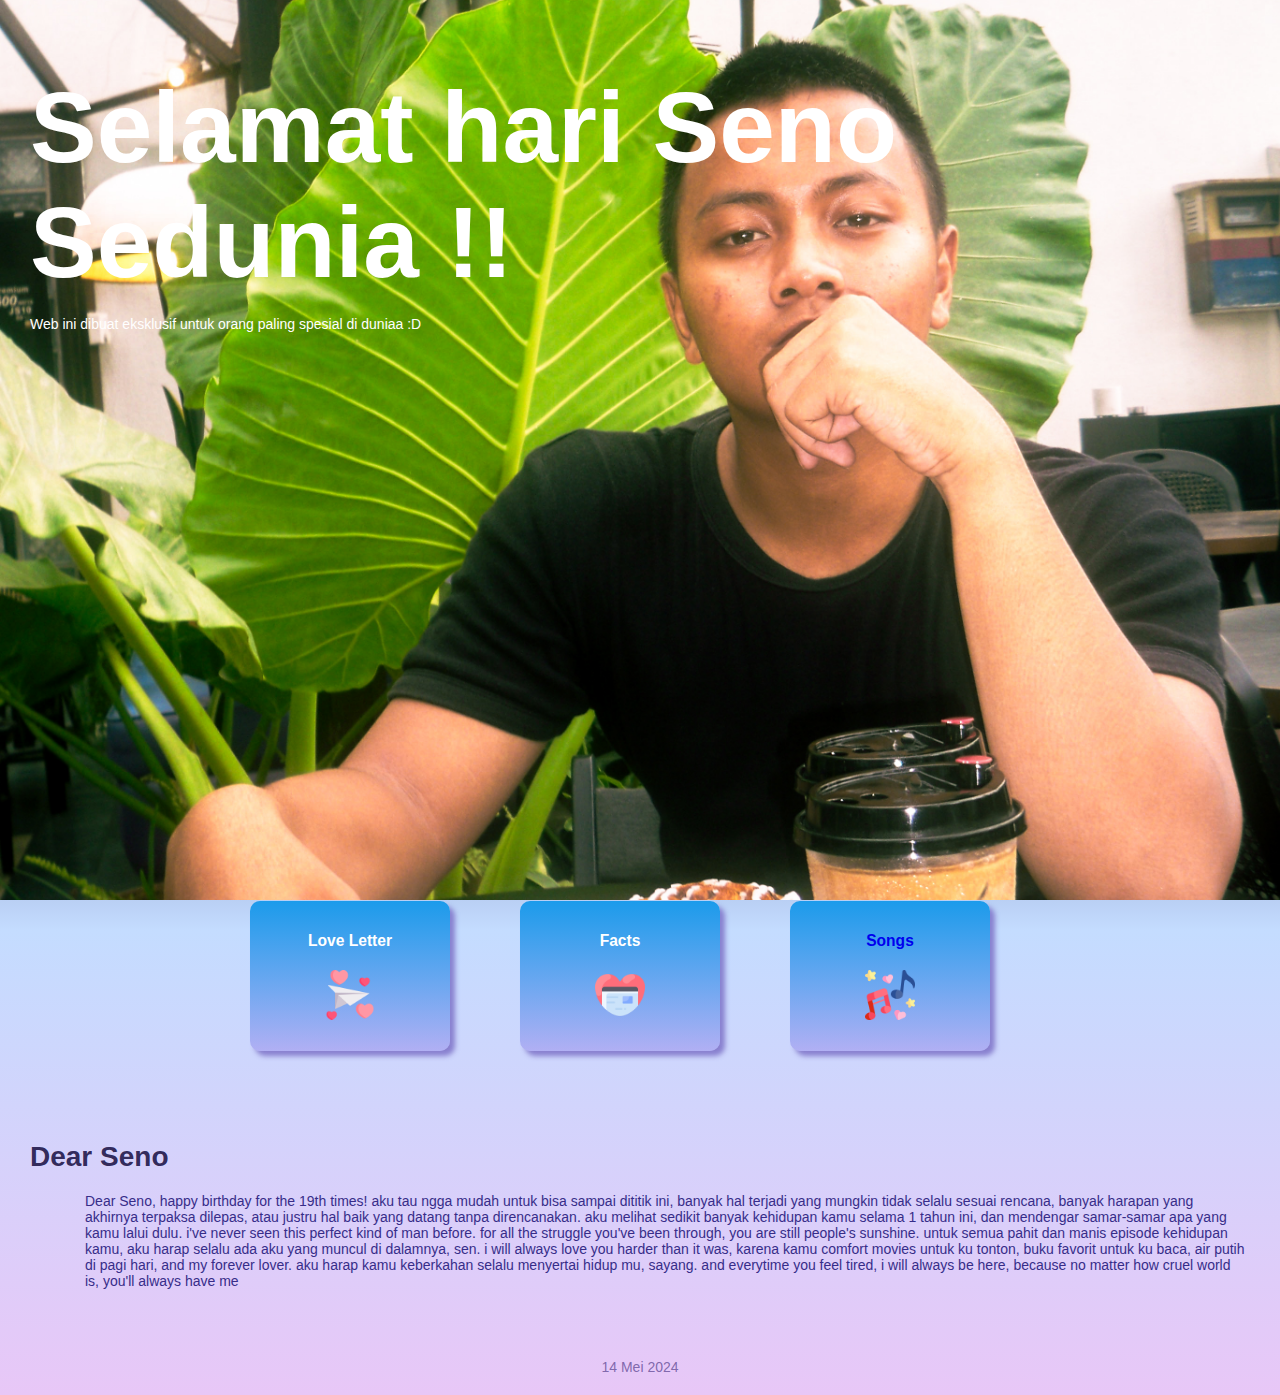
==== index.html @ 74aee0d5 "Update and rename open.html to index.html" ====
<!DOCTYPE html>
<html lang="en">

<head>
  <meta charset="UTF-8" />
  <meta name="viewport" content="width=device-width, initial-scale=1.0" />
  <link rel="stylesheet" href="style.css" />
  <title>Happy Birthday <3 </title>
</head>

<body>
  <div class="">
    <header>
      <div class="header">
        <div class="slider">
          <div class="slide slide1">
            <div class="slide-text">
              <h1>Selamat hari Seno Sedunia !!</h1> <br>
              <p>Web ini dibuat eksklusif untuk orang paling spesial di duniaa :D </p>

            </div>
          </div>
          <div class="slide slide2">
            <div class="slide-text">
              <h1>Selamat hari Seno Sedunia !!</h1> <br>
              <p>Web ini dibuat eksklusif untuk orang paling spesial di duniaa :D </p>
            </div>
          </div>
          <div class="slide slide3">
            <div class="slide-text">
              <h1>Selamat hari Seno Sedunia !!</h1> <br>
              <p>Web ini dibuat eksklusif untuk orang paling spesial di duniaa :D </p>
            </div>
          </div>
        </div>
    </header>

    <content>
      <div class="content">
        <h1> Here is Some content you should check it</h1>
        <div class="boxes">

          <button class="button-box" type="button" onclick="switchview('love-letter')">
              <h3>Love Letter</h3>
              <div class="box-img">
                <img src="image/love-letter.png" alt="">
              </div>
          </button class="button-box">

          <button class="button-box" type="button" onclick="switchview('facts')">
              <h3>Facts</h3>
              <div class="box-img">
                <img src="image/heart.png" alt="">
              </div>
          </button class="button-box">

          <button class="button-box" type="button" >
            <a style="text-decoration: none;" href="https://open.spotify.com/playlist/29CxIZwGL0EzfY0QDsm7EZ?si=LVJ9gl_3TVmcMfGHWo7x1w&pi=hOeW1r69Ruipi">
              <h3>Songs</h3>
              <div class="box-img">
                <img src="image/music-note.png" alt="">
              </div>
            </a>
          </button class="button-box">
          
        </div>

        <div class="section" style="display: none;" id="love-letter">
          <h1>view words for Seno</h1>
          <div class="love-letter">
            <p> kamu tau? klaim bahwa bahasa indonesia itu miskin ada benarnya juga. karena untuk mendefinisikan rasa aman nyaman, disayang, dan tidak pernah mau beranjak pergi terinyata bisa disederhana kan menjadi: bersama mu. <br>
              karena sampai kapan pun, kamu adalah langit yang kucintai cerahnya, mendungnya, hujannya, badainya, senjanya, pelanginya, dan segala yang ada pada dirimu. wajar saja jika aku mengagumi mu, jika disaat tuhan ingin menjelaskan apa arti keindahan, ia menciptakan kamu. <br><br>  
              
              Aku ingat saat  pertama kali kita saling terikat, kamu menyenangkan, suara kamu juga menenangkan, entah darimana itu kamu dapatkan. Sen, kalau kamu adalah hujan badai yang penuh gemuruh, aku adalah orang yang tidak memilih berteduh.
              dan tanpa kamu sadari, kamu adalah tokoh termanis dan terpenting dalam fase hidupku saat ini. aku harap akan ada kabar baik dimasa depan tentang kamu dan aku.
            </p>
          </div>
        </div>


        <div class="section" style="display: none;" id="facts">
          <h1>Some fact</h1>
          <div class="love-letter">
              <p>Kamu tau? ketika seseorang jatuh cinta, mereka cenderung meniru perilaku atau ekspresi wajah pasangan mereka, bahkan tanpa disadari. Ini disebut sebagai "mimikri emosional" dan dapat memperkuat ikatan antara pasangan.</p> <br>
              <p>Kamu tau? saat kita berpelukan dengan seseorang yang kita cintai, otak kita melepaskan hormon oksitosin, yang dapat meningkatkan perasaan kebahagiaan, keintiman, dan koneksi emosional.</p> <br>
              <p>Kamu tau? kenapa jawa tengah disingkat jadi jateng? karena kalau ganteng itu kamu. makanya kalo dibilang ganteng gausah ngeyel.</p> <br>
              <p>kamu tau? jika semua orang melihat hal yang sama dengan apa yang aku lihat, mereka tidak akan bisa berhenti mengagumi mu.</p> <br>
              <p>Kamu tau? jantung kita memompa 2000 galon darah setiap harinya, itu setara dengan jumlah bahan bakar yang dibutuhkan untuk berkelana dari bumi menuju bulan, dan kembali lagi. "i love you to the moon and back" berarti aku mencintaimu setiap jantungku berdetak, dan itu setiap hari sampai detaknya berhenti</p>
              <p></p>
          </div>
        </div>


        <h1 style="margin-top: 60px;">Dear Seno</h1>
        <div class="note">
          <p>Dear Seno, happy birthday for the 19th times! aku tau ngga mudah untuk bisa sampai dititik ini, banyak hal terjadi yang mungkin tidak selalu sesuai rencana, banyak harapan yang akhirnya terpaksa dilepas, atau justru hal baik yang datang tanpa direncanakan.
            aku melihat sedikit banyak kehidupan kamu selama 1 tahun ini, dan mendengar samar-samar apa yang kamu lalui dulu. i've never seen this perfect kind of man before. for all the struggle you've been through, you are still people's sunshine.
            untuk semua pahit dan manis episode kehidupan kamu, aku harap selalu ada aku yang muncul di dalamnya, sen. i will always love you harder than it was, karena kamu comfort movies untuk ku tonton, buku favorit untuk ku baca, air putih di pagi hari, and my forever lover.
            aku harap kamu keberkahan selalu menyertai hidup mu, sayang. and everytime you feel tired, i will always be here, because no matter how cruel world is, you'll always have me
          </p>
        </div>


      </div>
    </content>
  </div>

  <div class="footer">
    <p>14 Mei 2024</p>
  </div>


  <script src="js.js"></script>
</body>

</html>
---- style.css ----
* {
    margin: 0;
    padding: 0;
    box-sizing: border-box;
}

@media only screen and (max-width: 600px) {

    /* CSS yang akan diterapkan ketika lebar layar kurang dari 600px */
    body {
        font-size: 14px;
        font-family: Arial, Helvetica, sans-serif;
    }
}

body {
    font-size: 14px;
    font-family: Arial, Helvetica, sans-serif;
    background: linear-gradient(#635898, #1d1654, #c4dcff, #e8c7f7) no-repeat;
}

.container {
    width: 100%;
    /* 90% lebar viewport */
    max-width: 1200px;
    /* Maksimum 1200px lebar */
    display: flex;
    flex-wrap: wrap;
}

.image {
    width: 100%;
    /* Gambar mengambil 100% lebar parent element */
    height: auto;
    /* Tinggi gambar disesuaikan sesuai dengan rasio aspek */
}


/* ================================================= */
/* =================== HEADER ====================== */
/* ================================================= */


.slider {
    height: 100vh;
    width: 100%;
    overflow: hidden;
    position: relative;
}

.slide {
    position: absolute;
    height: 100%;
    width: 100%;
    top: 0;
    left: 0;
    background-size: cover;
    background-position: center;
    animation: slideShow 30s linear infinite;
}

.slide1 {
    background-image: url('image/100_5997.jpg');
    animation-delay: 10s;
    display: flex;
    flex-direction: row;
    align-items: center;
    justify-content: center;
}

.slide2 {
    background-image: url('image/100_6001.jpg');
    animation-delay: 10s;
    display: flex;
    flex-direction: column;
    align-items: center;
    justify-content: center;
}

.slide3 {
    background-image: url('image/20231029_165323.jpg');
    animation-delay: 10s;
    display: flex;
    flex-direction: column;
    align-items: center;
    justify-content: center;
}

.slide3 {
    background-image: url('image/20230828_164335.jpg');
    animation-delay: 10s;
    display: flex;
    flex-direction: column;
    align-items: center;
    justify-content: center;
}

.slide3 {
    background-image: url('image/20231102_201058.jpg');
    animation-delay: 10s;
    display: flex;
    flex-direction: column;
    align-items: center;
    justify-content: center;
}


@keyframes slideShow {
    0% {
        left: 100%;
    }

    8% {
        left: 0%;
    }

    17% {
        left: 0%;
    }

    25% {
        left: -100%;
    }

    33% {
        left: -100%;
    }

    42% {
        left: -200%;
    }

    50% {
        left: -200%;
    }

    58% {
        left: -300%;
    }

    67% {
        left: -300%;
    }

    75% {
        left: -400%;
    }

    83% {
        left: -400%;
    }

    92% {
        left: -500%;
    }

    100% {
        left: -500%;
    }
}

.slide-text {
    margin-left: 30px;
    max-width: 900px;
    color: white;
    text-shadow: 5px 5px 5px 0px black;
}

.slide-text h1 {
    margin-top: 70px;
    font-size: 100px;
}


.header {
    margin: 0px;
    padding: 0px;
    box-sizing: border-box;
    width: 100%;
    height: 729px;
    background-image: url("image/100_6060.JPG");
    /* background-image: url("image/100_6058.JPG");
    border-image-repeat: none;
    background-size: cover; */
}


/* ================================================= */
/* =================== CONTENT ===================== */
/* ================================================= */

.content {
    margin-top: 100px;
    margin-left: 30px;
}

.content h1{
    color: #2e2657fc;
}

.boxes {
    margin-top: 40px;
    display: flex;
    flex-direction: row ;
    justify-content: center;
    align-items: center;
}

.box {
    margin-right: 70px;
    margin-bottom: 30px;
    padding: 15px;
    border: 0px;
    width: 200px;
    height: 150px;
    border-radius: 10px;
    background: linear-gradient(#1c9beb, #755de052) no-repeat;
    box-shadow: 5px 5px 5px 0px #8379cbec;
    float: right;
    color: white;
    cursor: pointer;
    transition: 500ms;
}

.button-box{
    margin-right: 70px;
    margin-bottom: 30px;
    padding: 15px;
    border: 0px;
    width: 200px;   
    height: 150px;
    border-radius: 10px;
    background: linear-gradient(#1c9beb, #755de052) no-repeat;
    box-shadow: 5px 5px 5px 0px #8379cbec;
    float: right;
    color: white;
    cursor: pointer;
    transition: 500ms;
}

.box:hover {
    background: linear-gradient(#1675af, #5f4cb652) no-repeat;
    box-shadow: 10px 10px 10px 0px #1d16549a;
    width: 210px;
    height: 160px;
    padding: 20px;
}

.button-box:hover {
    background: linear-gradient(#1675af, #5f4cb652) no-repeat;
    box-shadow: 10px 10px 10px 0px #1d16549a;
    width: 210px;
    height: 160px;
    padding: 20px;
}

a:visited{
    color: white;
}

a:active{
    color: white;
}

.box-img {
    margin-top: 20px;
    display: flex;
    justify-content: center;
    align-items: center;
}

.box-img img {
    width: 50px;
    height: 50px;
}

.note{
    margin-left: 35px;
    margin-bottom: 50px;
    padding: 20px;
    max-width: 1200px;
    box-sizing: border-box;
    border: 0px;
    border-radius: 20px;
    width: fit-content;
    height: fit-content;
    /* background: repeating-linear-gradient( #e8c7f7, #1c9beb); */
    color: #372d89;
}

.section{
    margin-top: 40px;
    max-width: 900px;
    height: 100%;
    width: fit-content;
    display: flex;
    justify-content: center;
    align-items: center;
    flex-direction: column;
    border: 0px;
    border-radius: 20px;
    /* background: linear-gradient(#63589841,#c4dcff, #e8c7f763); */
    color: #372d89;
    transition: 800ms;
}

.love-letter{
    margin-left: 35px;
    padding: 20px;
    max-width: 1200px;
    box-sizing: border-box;
    border: 0px;
    border-radius: 20px;
    width: fit-content;
    height: fit-content;
    /* background: repeating-linear-gradient( #e8c7f7, #1c9beb); */
    color: #372d89;
}

.footer{
    margin-bottom: 20px;
    display: flex;
    flex-direction: column;
    justify-content: center;
    align-items: center;
    color: #664f99ce;
}
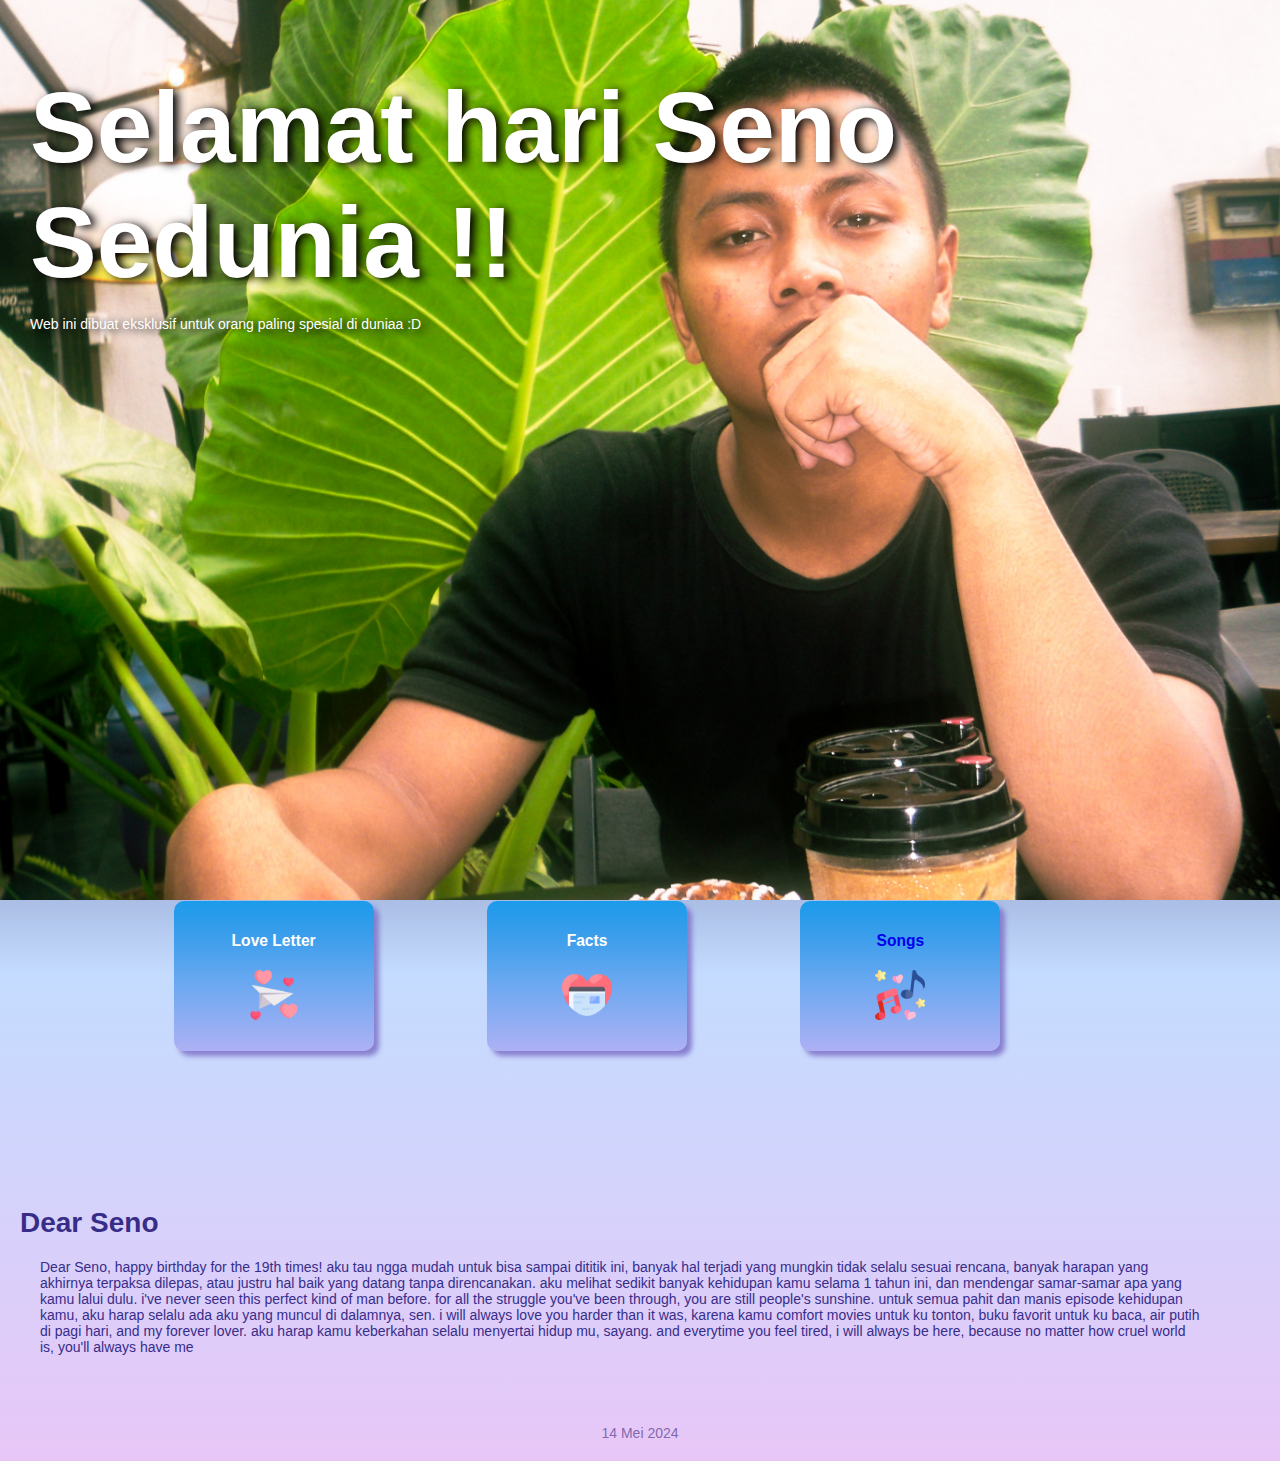
==== commit aee40503: "Update index.html" ====
--- a/index.html
+++ b/index.html
@@ -26,7 +26,22 @@
               <p>Web ini dibuat eksklusif untuk orang paling spesial di duniaa :D </p>
             </div>
           </div>
+
           <div class="slide slide3">
+            <div class="slide-text">
+              <h1>Selamat hari Seno Sedunia !!</h1> <br>
+              <p>Web ini dibuat eksklusif untuk orang paling spesial di duniaa :D </p>
+            </div>
+          </div>
+
+          <div class="slide slide4">
+            <div class="slide-text">
+              <h1>Selamat hari Seno Sedunia !!</h1> <br>
+              <p>Web ini dibuat eksklusif untuk orang paling spesial di duniaa :D </p>
+            </div>
+          </div>
+
+          <div class="slide slide5">
             <div class="slide-text">
               <h1>Selamat hari Seno Sedunia !!</h1> <br>
               <p>Web ini dibuat eksklusif untuk orang paling spesial di duniaa :D </p>
@@ -37,7 +52,7 @@
 
     <content>
       <div class="content">
-        <h1> Here is Some content you should check it</h1>
+        <h1 style="color: #c9befffc;text-shadow: 3px 2px 5px  #000000af;"> Here is Some content you should check out</h1>
         <div class="boxes">
 
           <button class="button-box" type="button" onclick="switchview('love-letter')">
@@ -66,7 +81,7 @@
         </div>
 
         <div class="section" style="display: none;" id="love-letter">
-          <h1>view words for Seno</h1>
+          <h1 class="color: #372d89">view words for Seno</h1>
           <div class="love-letter">
             <p> kamu tau? klaim bahwa bahasa indonesia itu miskin ada benarnya juga. karena untuk mendefinisikan rasa aman nyaman, disayang, dan tidak pernah mau beranjak pergi terinyata bisa disederhana kan menjadi: bersama mu. <br>
               karena sampai kapan pun, kamu adalah langit yang kucintai cerahnya, mendungnya, hujannya, badainya, senjanya, pelanginya, dan segala yang ada pada dirimu. wajar saja jika aku mengagumi mu, jika disaat tuhan ingin menjelaskan apa arti keindahan, ia menciptakan kamu. <br><br>  
@@ -79,7 +94,7 @@
 
 
         <div class="section" style="display: none;" id="facts">
-          <h1>Some fact</h1>
+          <h1 style="color: #372d89">Some fact</h1>
           <div class="love-letter">
               <p>Kamu tau? ketika seseorang jatuh cinta, mereka cenderung meniru perilaku atau ekspresi wajah pasangan mereka, bahkan tanpa disadari. Ini disebut sebagai "mimikri emosional" dan dapat memperkuat ikatan antara pasangan.</p> <br>
               <p>Kamu tau? saat kita berpelukan dengan seseorang yang kita cintai, otak kita melepaskan hormon oksitosin, yang dapat meningkatkan perasaan kebahagiaan, keintiman, dan koneksi emosional.</p> <br>
@@ -91,7 +106,7 @@
         </div>
 
 
-        <h1 style="margin-top: 60px;">Dear Seno</h1>
+        <h1 style="color: #372d89; margin-top:10%;">Dear Seno</h1>
         <div class="note">
           <p>Dear Seno, happy birthday for the 19th times! aku tau ngga mudah untuk bisa sampai dititik ini, banyak hal terjadi yang mungkin tidak selalu sesuai rencana, banyak harapan yang akhirnya terpaksa dilepas, atau justru hal baik yang datang tanpa direncanakan.
             aku melihat sedikit banyak kehidupan kamu selama 1 tahun ini, dan mendengar samar-samar apa yang kamu lalui dulu. i've never seen this perfect kind of man before. for all the struggle you've been through, you are still people's sunshine.
--- a/style.css
+++ b/style.css
@@ -11,6 +11,7 @@
         font-size: 14px;
         font-family: Arial, Helvetica, sans-serif;
     }
+
 }
 
 body {
@@ -86,7 +87,7 @@
     justify-content: center;
 }
 
-.slide3 {
+.slide4 {
     background-image: url('image/20230828_164335.jpg');
     animation-delay: 10s;
     display: flex;
@@ -95,7 +96,7 @@
     justify-content: center;
 }
 
-.slide3 {
+.slide5 {
     background-image: url('image/20231102_201058.jpg');
     animation-delay: 10s;
     display: flex;
@@ -163,7 +164,7 @@
     margin-left: 30px;
     max-width: 900px;
     color: white;
-    text-shadow: 5px 5px 5px 0px black;
+    text-shadow: 5px 2px 10px  black;
 }
 
 .slide-text h1 {
@@ -178,7 +179,7 @@
     box-sizing: border-box;
     width: 100%;
     height: 729px;
-    background-image: url("image/100_6060.JPG");
+    background-image: url("image/100_5997.jpg");
     /* background-image: url("image/100_6058.JPG");
     border-image-repeat: none;
     background-size: cover; */
@@ -191,23 +192,23 @@
 
 .content {
     margin-top: 100px;
-    margin-left: 30px;
-}
-
-.content h1{
-    color: #2e2657fc;
-}
+    margin-left: 20px;
+}
+
 
 .boxes {
     margin-top: 40px;
+    margin-right: 10%;
     display: flex;
     flex-direction: row ;
     justify-content: center;
     align-items: center;
+    gap: 10%;
 }
 
 .box {
     margin-right: 70px;
+    margin-left: 30px;
     margin-bottom: 30px;
     padding: 15px;
     border: 0px;
@@ -217,13 +218,12 @@
     background: linear-gradient(#1c9beb, #755de052) no-repeat;
     box-shadow: 5px 5px 5px 0px #8379cbec;
     float: right;
-    color: white;
+    color: white !important;
     cursor: pointer;
     transition: 500ms;
 }
 
 .button-box{
-    margin-right: 70px;
     margin-bottom: 30px;
     padding: 15px;
     border: 0px;
@@ -232,7 +232,6 @@
     border-radius: 10px;
     background: linear-gradient(#1c9beb, #755de052) no-repeat;
     box-shadow: 5px 5px 5px 0px #8379cbec;
-    float: right;
     color: white;
     cursor: pointer;
     transition: 500ms;
@@ -275,8 +274,37 @@
 }
 
 .note{
+    margin-bottom: 50px;
+    padding: 20px;
+    max-width: 1200px;
+    box-sizing: border-box;
+    border: 0px;
+    border-radius: 20px;
+    width: fit-content;
+    height: fit-content;
+    /* background: repeating-linear-gradient( #e8c7f7, #1c9beb); */
+    color: #372d89 !important;
+}
+
+
+.section{
+    margin-top: 40px;
+    max-width: 900px;
+    height: 100%;
+    width: fit-content;
+    display: flex;
+    justify-content: center;
+    align-items: center;
+    flex-direction: column;
+    border: 0px;
+    border-radius: 20px;
+    /* background: linear-gradient(#63589841,#c4dcff, #e8c7f763); */
+    color: #372d89 !important;
+    transition: 800ms;
+}
+
+.love-letter{
     margin-left: 35px;
-    margin-bottom: 50px;
     padding: 20px;
     max-width: 1200px;
     box-sizing: border-box;
@@ -288,34 +316,6 @@
     color: #372d89;
 }
 
-.section{
-    margin-top: 40px;
-    max-width: 900px;
-    height: 100%;
-    width: fit-content;
-    display: flex;
-    justify-content: center;
-    align-items: center;
-    flex-direction: column;
-    border: 0px;
-    border-radius: 20px;
-    /* background: linear-gradient(#63589841,#c4dcff, #e8c7f763); */
-    color: #372d89;
-    transition: 800ms;
-}
-
-.love-letter{
-    margin-left: 35px;
-    padding: 20px;
-    max-width: 1200px;
-    box-sizing: border-box;
-    border: 0px;
-    border-radius: 20px;
-    width: fit-content;
-    height: fit-content;
-    /* background: repeating-linear-gradient( #e8c7f7, #1c9beb); */
-    color: #372d89;
-}
 
 .footer{
     margin-bottom: 20px;
@@ -324,4 +324,4 @@
     justify-content: center;
     align-items: center;
     color: #664f99ce;
-}+}
